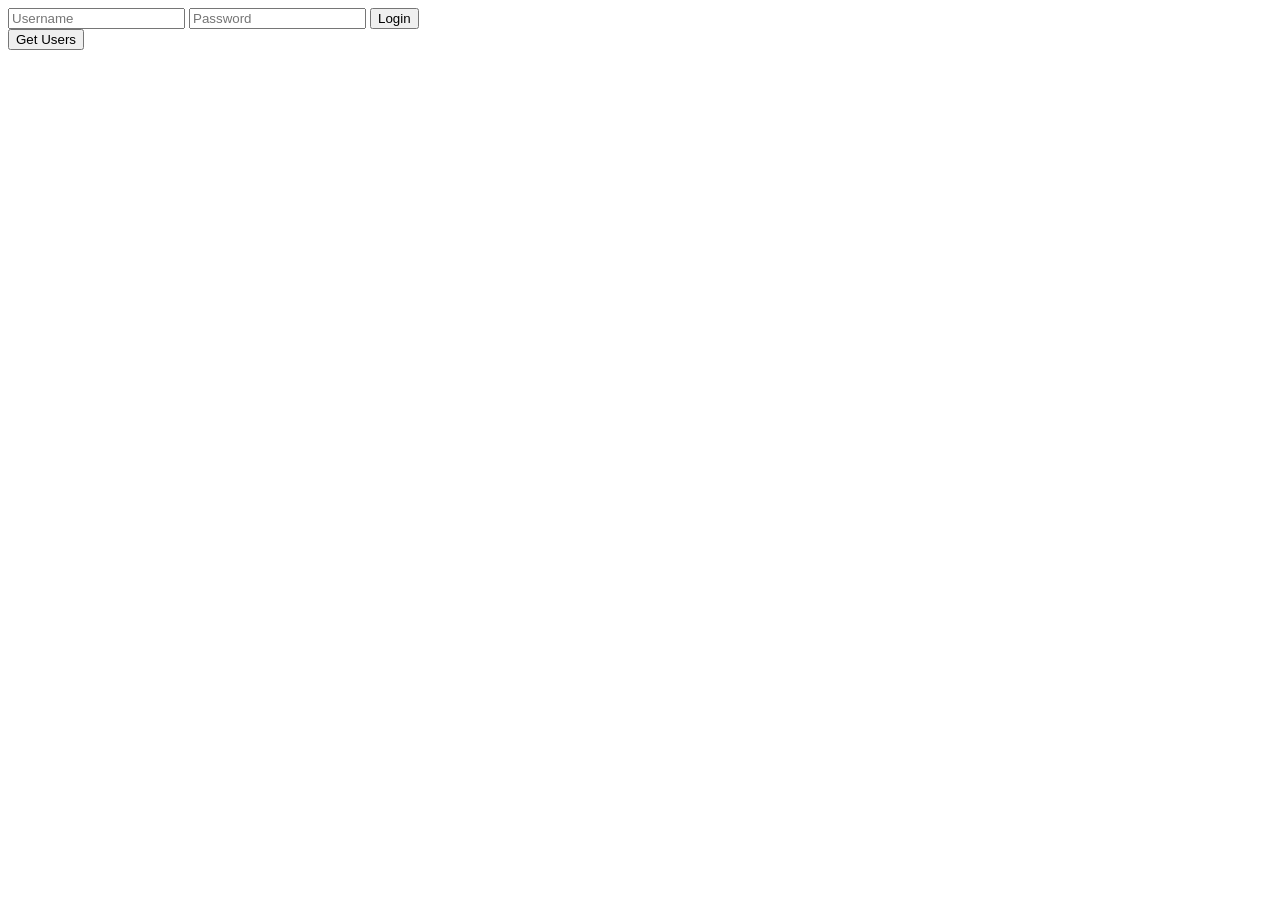
==== app/index.html @ 67435dae "First commit" ====
<!DOCTYPE html>
<html lang="it">
<head>
    <meta charset="UTF-8">
    <title>Login</title>
</head>
<body>

<form id="loginForm">
    <input type="text" id="username" placeholder="Username" required>
    <input type="password" id="password" placeholder="Password" required>
    <button type="submit">Login</button>
</form>

<button id="btn-users">Get Users</button>

<pre id="output"></pre>

<script src="app.js"></script>
</body>
</html>
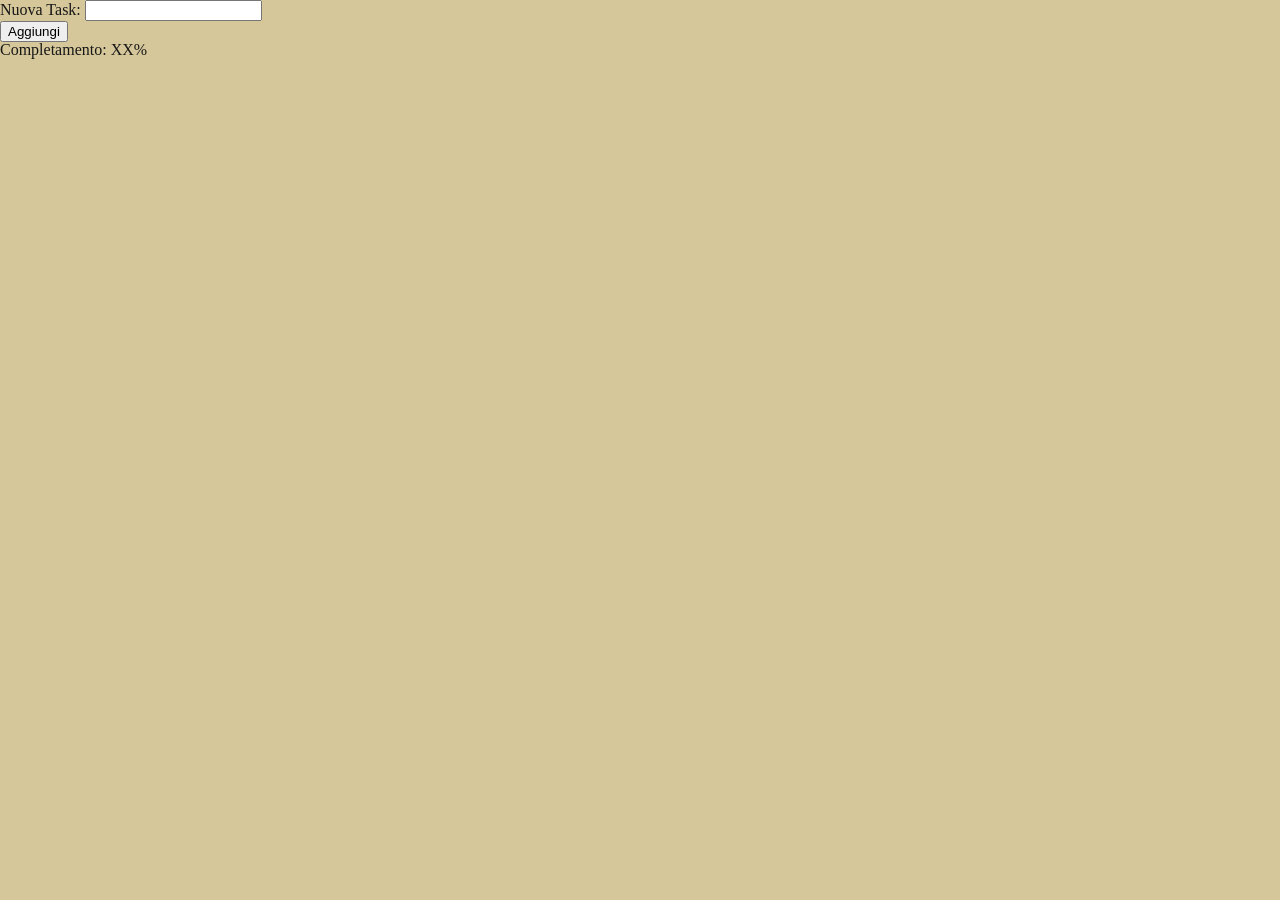
==== commit 13fd5f8b: "Inizio lavori index" ====
--- a/app/index.html
+++ b/app/index.html
@@ -4,17 +4,30 @@
     <meta charset="UTF-8">
     <title>Login</title>
 </head>
+
+<link rel="stylesheet" href="style.css">
 <body>
 
-<form id="loginForm">
-    <input type="text" id="username" placeholder="Username" required>
-    <input type="password" id="password" placeholder="Password" required>
-    <button type="submit">Login</button>
-</form>
-
-<button id="btn-users">Get Users</button>
-
-<pre id="output"></pre>
+<div class="contents">
+    <div class="task_form_con">
+        <form action="">
+            <input type="hidden" id="task_userId" value="">
+            <div class="form_row">
+                <label for="task_title">Nuova Task:</label>
+                <input type="text" id="task_title">
+            </div>
+            <div class="form_row">
+                <input type="submit" value="Aggiungi" id="task_submit">
+            </div>
+        </form>
+    </div>
+    <div class="task_list_con">
+        <div class="task_progressBar_con">
+            <h2>Completamento: XX%</h2>
+            <div class="task_progressBar"></div>
+        </div>
+    </div>
+</div>
 
 <script src="app.js"></script>
 </body>
--- a/app/style.css
+++ b/app/style.css
@@ -0,0 +1,101 @@
+@import url('https://fonts.googleapis.com/css2?family=Nunito:ital,wght@0,200..1000;1,200..1000&display=swap');
+
+/* --------------------------------------
+    RESET CSS
+-----------------------------------------
+*/
+
+html, body, div, span, applet, object, iframe,
+h1, h2, h3, h4, h5, h6, p, blockquote, pre,
+a, abbr, acronym, address, big, cite, code,
+del, dfn, em, img, ins, kbd, q, s, samp,
+small, strike, strong, sub, sup, tt, var,
+b, u, i, center,
+dl, dt, dd, ol, ul, li,
+fieldset, form, label, legend,
+table, caption, tbody, tfoot, thead, tr, th, td,
+article, aside, canvas, details, embed,
+figure, figcaption, footer, header, hgroup,
+menu, nav, output, ruby, section, summary,
+time, mark, audio, video {
+    margin: 0;
+    padding: 0;
+    border: 0;
+    font-size: 100%;
+    font: inherit;
+    vertical-align: baseline;
+}
+/* HTML5 display-role reset for older browsers */
+article, aside, details, figcaption, figure,
+footer, header, hgroup, menu, nav, section {
+    display: block;
+}
+body {
+    line-height: 1;
+}
+ol, ul {
+    list-style: none;
+}
+blockquote, q {
+    quotes: none;
+}
+blockquote:before, blockquote:after,
+q:before, q:after {
+    content: '';
+    content: none;
+}
+table {
+    border-collapse: collapse;
+    border-spacing: 0;
+}
+
+
+
+/* --------------------------------------
+    VARIABILI GLOBALI
+-----------------------------------------
+*/
+
+:root {
+    --background: #F6E7BC;
+    --background-dark: #d5c79a;
+    --accent-darkest: #0B2D72;
+    --accent-dark: #0992C2;
+    --accent: #0AC4E0;
+    --text-color: #171717;
+}
+
+* {
+    transition: all ease 0.1s;
+}
+
+.nunito_regular {
+    font-family: "Nunito", sans-serif;
+    font-optical-sizing: auto;
+    font-weight: 500;
+    font-style: normal;
+}
+
+.nunito_bold {
+    font-family: "Nunito", sans-serif;
+    font-optical-sizing: auto;
+    font-weight: 700;
+    font-style: normal;
+}
+
+body {
+    background-color: var(--background-dark);
+    background-repeat: no-repeat;
+    background-size: auto;
+    color: var(--text-color);
+    min-height: 100vh;
+}
+
+.visible {
+    display: flex;
+}
+
+.hidden {
+    display: none;
+    pointer-events: none;
+}
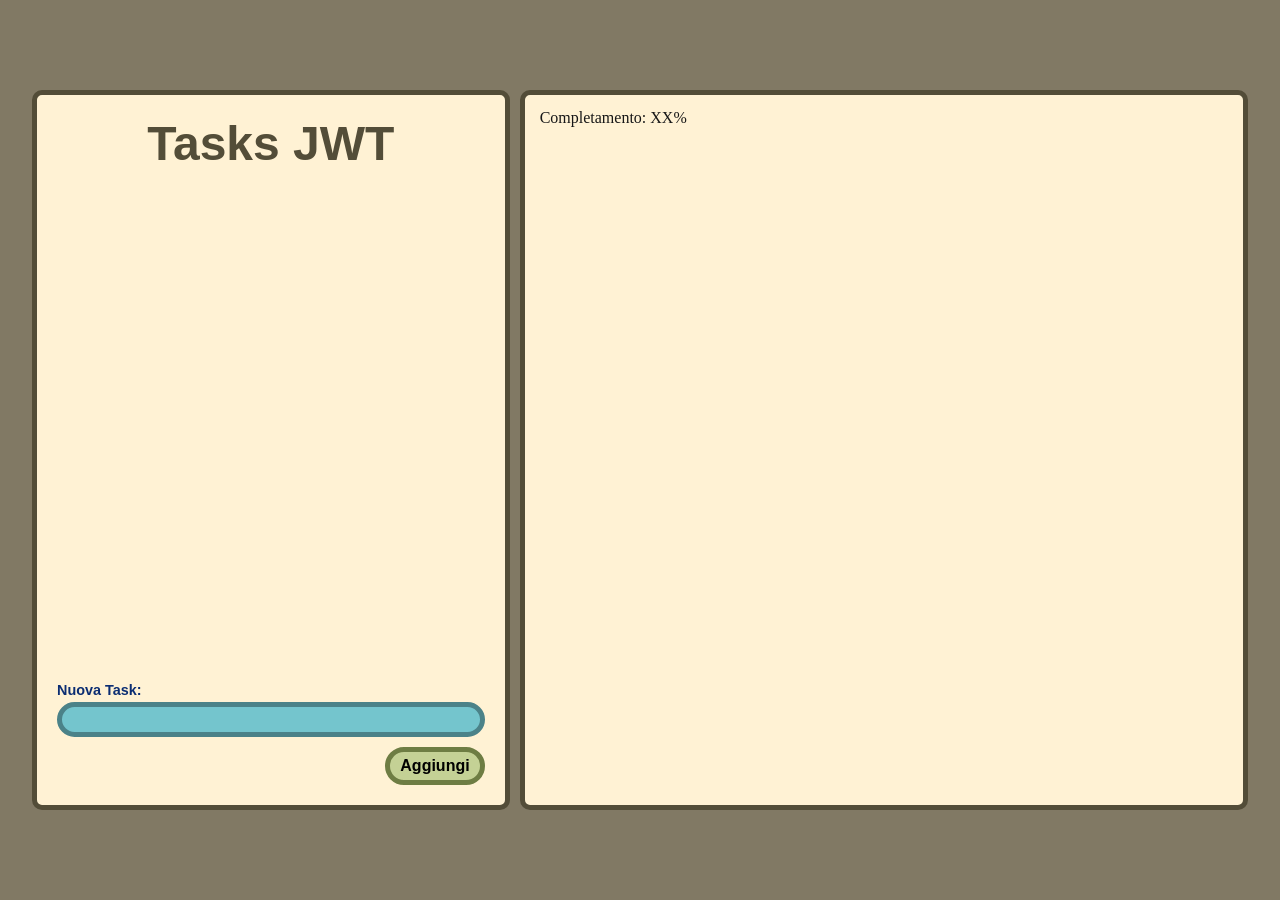
==== commit c12a5b3b: "grafica index" ====
--- a/app/index.html
+++ b/app/index.html
@@ -7,28 +7,38 @@
 
 <link rel="stylesheet" href="style.css">
 <body>
+<div class="contents">
 
-<div class="contents">
-    <div class="task_form_con">
-        <form action="">
-            <input type="hidden" id="task_userId" value="">
-            <div class="form_row">
-                <label for="task_title">Nuova Task:</label>
-                <input type="text" id="task_title">
+
+    <div class="task_main_con">
+        <div class="task_side_con task_side_con_l">
+            <div class="header">
+                <h1 class="main_title nunito_bold">Tasks JWT</h1>
             </div>
-            <div class="form_row">
-                <input type="submit" value="Aggiungi" id="task_submit">
+
+            <form action="" class="task_form_con">
+                <input type="hidden" id="task_userId" value="">
+                <div class="form_row">
+                    <label for="task_title" class="task_title nunito_bold">Nuova Task:</label>
+                    <input class="task_form_input" type="text" id="task_title">
+                </div>
+                <div class="form_row form_row_btn">
+                    <input class="button nunito_bold" type="submit" value="Aggiungi" id="task_submit">
+                </div>
+            </form>
+        </div>
+        <div class="task_side_con task_side_con_r ">
+            <div class="task_progressBar_con">
+                <h2>Completamento: XX%</h2>
+                <div class="task_progressBar"></div>
             </div>
-        </form>
-    </div>
-    <div class="task_list_con">
-        <div class="task_progressBar_con">
-            <h2>Completamento: XX%</h2>
-            <div class="task_progressBar"></div>
         </div>
     </div>
 </div>
 
+
+
+
 <script src="app.js"></script>
 </body>
 </html>
--- a/app/style.css
+++ b/app/style.css
@@ -54,15 +54,37 @@
 /* --------------------------------------
     VARIABILI GLOBALI
 -----------------------------------------
-*/
 
 :root {
     --background: #F6E7BC;
+    --background-ligthest: #fff6ee;
+    --background-ligth: #fff2d4;
+    --background-ligth-border: #c6bfa4;
     --background-dark: #d5c79a;
     --accent-darkest: #0B2D72;
-    --accent-dark: #0992C2;
+    --accent-dark: #154351;
     --accent: #0AC4E0;
+    --accent-soft: #74c5cd;
+    --accent-soft-border: #4b8288;
     --text-color: #171717;
+}
+*/
+
+:root {
+    --background: #F6E7BC;
+    --background-ligthest: #fff6ee;
+    --background-ligth: #fff2d4;
+    --background-ligth-border: #534d38;
+    --background-dark: #d5c79a;
+    --background-darkest: #817964;
+    --accent-darkest: #0B2D72;
+    --accent-dark: #154351;
+    --accent: #0AC4E0;
+    --accent-soft: #74c5cd;
+    --accent-soft-border: #4b8288;
+    --text-color: #171717;
+    --confirm-soft: #c4d195;
+    --confirm-soft-border: #6e7d43 ;
 }
 
 * {
@@ -84,11 +106,24 @@
 }
 
 body {
-    background-color: var(--background-dark);
-    background-repeat: no-repeat;
-    background-size: auto;
+    padding: 8px;
+    background-color: var(--background-darkest);
     color: var(--text-color);
-    min-height: 100vh;
+    max-width: 100vw;
+}
+
+.contents {
+    position: absolute;
+    display: flex;
+    flex-direction: column;
+    width: 95%;
+    height: 100%;
+    top: 50%;
+    left: 50%;
+    transform: translate(-50%, -50%);
+    transform-origin: top left;
+    justify-content: center;
+    align-items: stretch;
 }
 
 .visible {
@@ -99,3 +134,89 @@
     display: none;
     pointer-events: none;
 }
+
+
+/* --------------------------------------
+    PAGINA PRINCIPALE
+-----------------------------------------
+*/
+
+.task_main_con {
+    display: flex;
+    flex-direction: row;
+    justify-content: center;
+    gap: 10px;
+    align-items: stretch;
+    height: 80%;
+}
+
+.task_side_con {
+    background-color: var(--background-ligth);
+    padding: 15px;
+    border: var(--background-ligth-border) 5px solid;
+    border-radius: 10px;
+}
+
+.task_side_con_l {
+    flex-grow: 0.5;
+    display: flex;
+    flex-direction: column;
+    align-items: stretch;
+    justify-content: space-between;
+    padding: 20px;
+}
+
+.task_side_con_r {
+    flex-grow: 1.5;
+}
+
+.task_form_con {
+    display: flex;
+    flex-direction: column;
+    gap: 10px;
+    align-items: stretch;
+}
+
+.form_row {
+    display: flex;
+    flex-direction: column;
+    gap: 5px;
+}
+
+.form_row_btn {
+    display: flex;
+    flex-direction: row;
+    justify-content: end;
+}
+
+.task_title {
+    font-size: 0.9rem;
+    color: var(--accent-darkest);
+}
+
+.task_form_input {
+    border: var(--accent-soft-border) 5px solid;
+    background-color: var(--accent-soft);
+    padding: 5px;
+    border-radius: 25px;
+}
+
+.button {
+    border: var(--confirm-soft-border) 5px solid;
+    background-color: var(--confirm-soft);
+    padding: 5px 10px;
+    border-radius: 25px;
+    font-size: 1rem;
+}
+
+.header {
+    color: var(--background-ligth-border);
+    width: 100%;
+    text-align: center;
+    margin-top: 5px;
+    margin-bottom: 30px;
+}
+
+.main_title {
+    font-size: 3rem;
+}
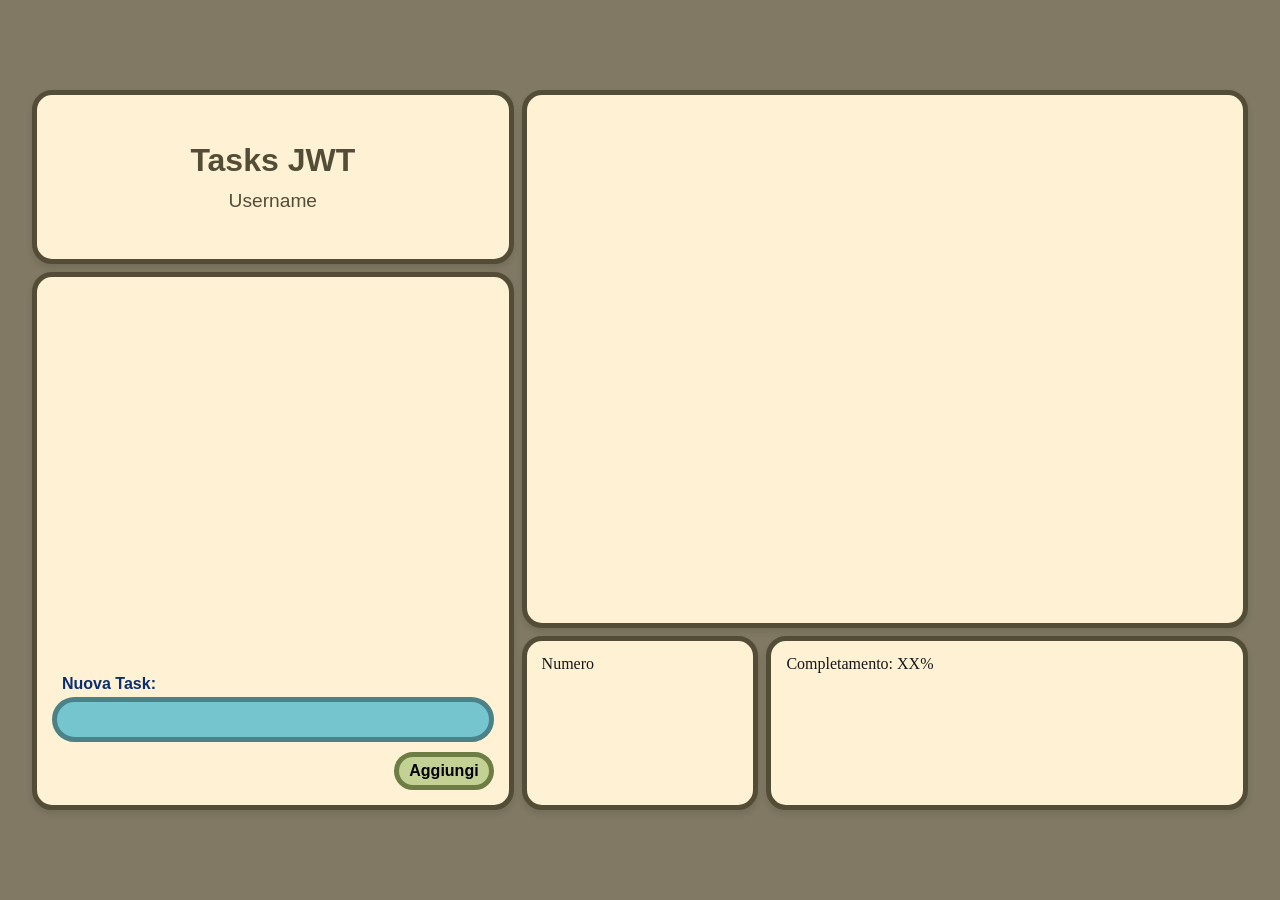
==== commit 9397738b: "grafica index" ====
--- a/app/index.html
+++ b/app/index.html
@@ -9,7 +9,51 @@
 <body>
 <div class="contents">
 
+    <div class="task_main_con">
 
+        <div class="task_side_con task_side_con_1">
+            <div class="header">
+                <h1 class="main_title nunito_bold">Tasks JWT</h1>
+                <p class="main_username nunito_regular">Username</p>
+            </div>
+        </div>
+
+        <div class="task_side_con task_side_con_2">
+            <div class="task_side_con_2_con">
+                <div class="task_form_other"></div>
+                <form action="" class="task_form_con">
+                    <input type="hidden" id="task_userId" value="">
+                    <div class="form_row">
+                        <label for="task_title" class="task_title nunito_bold">Nuova Task:</label>
+                        <input class="task_form_input" type="text" id="task_title">
+                    </div>
+                    <div class="form_row form_row_btn">
+                        <input class="button nunito_bold" type="submit" value="Aggiungi" id="task_submit">
+                    </div>
+                </form>
+            </div>
+        </div>
+
+        <div class="task_side_con task_side_con_3">
+            Numero
+        </div>
+
+
+        <div class="task_side_con task_side_con_4">
+            <div class="task_progressBar_con">
+                <h2>Completamento: XX%</h2>
+                <div class="task_progressBar"></div>
+            </div>
+        </div>
+
+        <div class="task_side_con task_side_con_5">
+
+        </div>
+    </div>
+</div>
+
+
+    <!--
     <div class="task_main_con">
         <div class="task_side_con task_side_con_l">
             <div class="header">
@@ -34,6 +78,7 @@
             </div>
         </div>
     </div>
+    -->
 </div>
 
 
--- a/app/style.css
+++ b/app/style.css
@@ -140,7 +140,7 @@
     PAGINA PRINCIPALE
 -----------------------------------------
 */
-
+/*
 .task_main_con {
     display: flex;
     flex-direction: row;
@@ -148,22 +148,70 @@
     gap: 10px;
     align-items: stretch;
     height: 80%;
-}
+} */
+
+
+.task_main_con {
+    display: grid;
+    grid-template-columns: repeat(5, 1fr);
+    grid-template-rows: repeat(4, 1fr);
+    gap: 8px;
+    height: 80%;
+}
+
+.task_side_con_1 {
+    grid-column: span 2 / span 2;
+}
+
+.task_side_con_2 {
+    grid-column: span 2 / span 2;
+    grid-row: span 3 / span 3;
+    grid-column-start: 1;
+    grid-row-start: 2;
+}
+
+.task_side_con_3 {
+    grid-column-start: 3;
+    grid-row-start: 4;
+}
+
+.task_side_con_4 {
+    grid-column: span 2 / span 2;
+    grid-column-start: 4;
+    grid-row-start: 4;
+}
+
+.task_side_con_5 {
+    grid-column: span 3 / span 3;
+    grid-row: span 3 / span 3;
+    grid-column-start: 3;
+    grid-row-start: 1;
+}
+
+
+
 
 .task_side_con {
     background-color: var(--background-ligth);
     padding: 15px;
     border: var(--background-ligth-border) 5px solid;
-    border-radius: 10px;
-}
-
-.task_side_con_l {
-    flex-grow: 0.5;
-    display: flex;
-    flex-direction: column;
-    align-items: stretch;
+    border-radius: 20px;
+    box-shadow: 0 4px 6px rgba(43, 38, 24, 0.15);
+}
+
+.task_side_con:hover {
+    scale: 1.01;
+}
+
+.task_side_con:active {
+    scale: 0.99;
+}
+
+.task_side_con_2_con {
+    display: flex;
+    height: 100%;
+    flex-direction: column;
     justify-content: space-between;
-    padding: 20px;
 }
 
 .task_side_con_r {
@@ -175,6 +223,7 @@
     flex-direction: column;
     gap: 10px;
     align-items: stretch;
+    justify-content: center;
 }
 
 .form_row {
@@ -190,14 +239,15 @@
 }
 
 .task_title {
-    font-size: 0.9rem;
+    margin-left: 10px;
+    font-size: 1rem;
     color: var(--accent-darkest);
 }
 
 .task_form_input {
     border: var(--accent-soft-border) 5px solid;
     background-color: var(--accent-soft);
-    padding: 5px;
+    padding: 10px 5px;
     border-radius: 25px;
 }
 
@@ -209,14 +259,31 @@
     font-size: 1rem;
 }
 
+.button:hover {
+    filter: brightness(0.9);
+    scale: 1.02;
+}
+
+.button:active {
+    filter: brightness(0.7);
+    scale: 0.9;
+}
+
 .header {
     color: var(--background-ligth-border);
     width: 100%;
-    text-align: center;
-    margin-top: 5px;
-    margin-bottom: 30px;
+    height: 100%;
+    display: flex;
+    flex-direction: column;
+    align-items: center;
+    justify-content: center;
+    gap: 15px;
 }
 
 .main_title {
-    font-size: 3rem;
+    font-size: 2rem;
+}
+
+.main_username {
+    font-size: 1.2rem;
 }
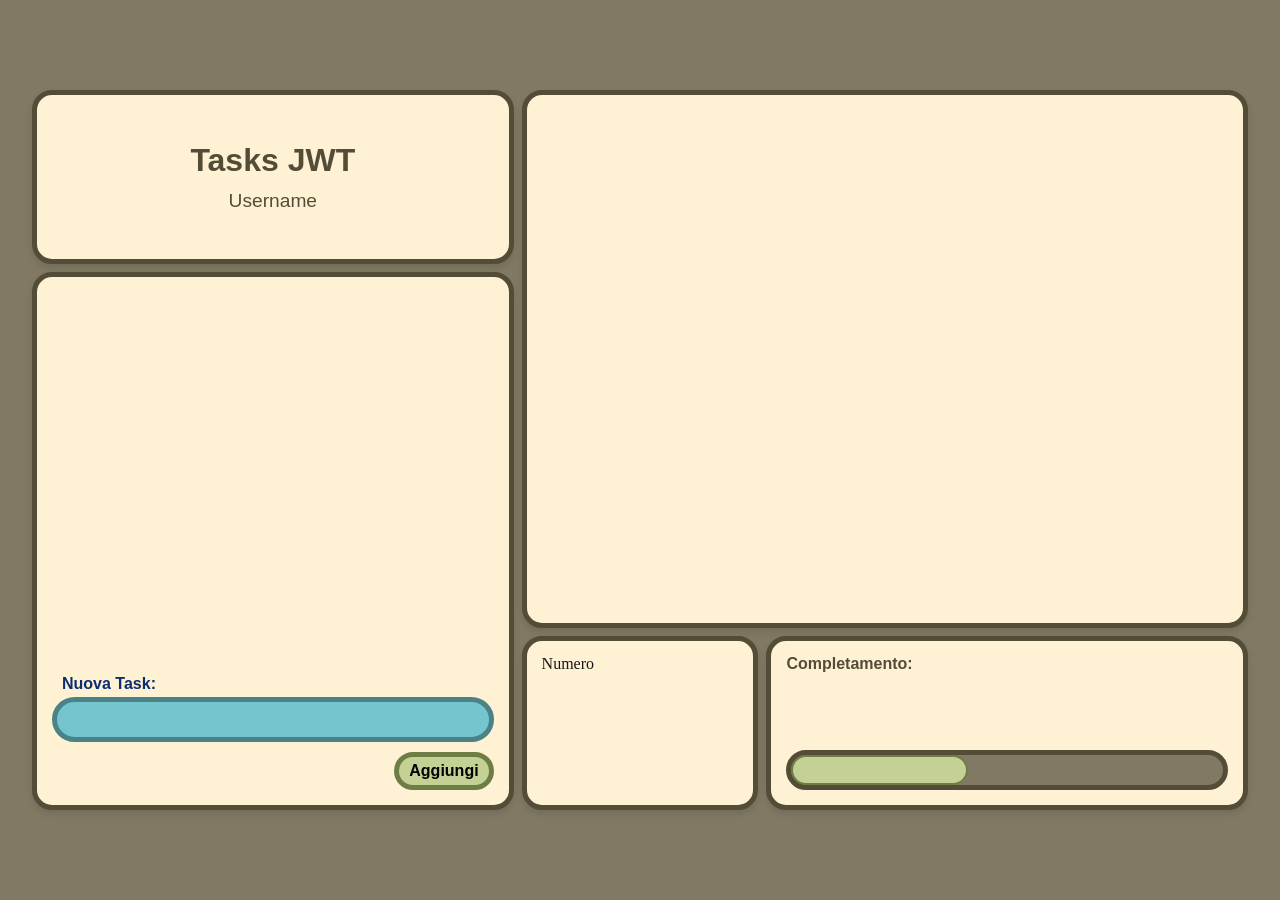
==== commit 1811b79e: "grafica index" ====
--- a/app/index.html
+++ b/app/index.html
@@ -25,7 +25,7 @@
                     <input type="hidden" id="task_userId" value="">
                     <div class="form_row">
                         <label for="task_title" class="task_title nunito_bold">Nuova Task:</label>
-                        <input class="task_form_input" type="text" id="task_title">
+                        <input class="task_form_input" type="text" id="task_title" required>
                     </div>
                     <div class="form_row form_row_btn">
                         <input class="button nunito_bold" type="submit" value="Aggiungi" id="task_submit">
@@ -41,8 +41,10 @@
 
         <div class="task_side_con task_side_con_4">
             <div class="task_progressBar_con">
-                <h2>Completamento: XX%</h2>
-                <div class="task_progressBar"></div>
+                <h2 class="section_subTitle nunito_bold">Completamento:</h2>
+                <div class="task_progressBar">
+                    <div class="task_progressBar_filler"></div>
+                </div>
             </div>
         </div>
 
--- a/app/style.css
+++ b/app/style.css
@@ -284,6 +284,42 @@
     font-size: 2rem;
 }
 
+.section_title {
+    font-size: 1.5rem;
+    color: var(--background-ligth-border);
+}
+
+.section_subTitle {
+    font-size: 1rem;
+    color: var(--background-ligth-border);
+}
+
 .main_username {
     font-size: 1.2rem;
+}
+
+.task_progressBar_con {
+    height: 100%;
+    align-items: stretch;
+    width: 100%;
+    display: flex;
+    flex-direction: column;
+    justify-content: space-between;
+}
+
+.task_progressBar {
+    height: 30px;
+    border-radius: 50px;
+    border: 5px solid var(--background-ligth-border);
+    background-color: var(--background-darkest);
+    display: flex;
+    flex-direction: column;
+}
+
+.task_progressBar_filler {
+    height: 100%;
+    width: 40%;
+    border-radius: 50px;
+    border: 2px solid var(--confirm-soft-border);
+    background-color: var(--confirm-soft);
 }
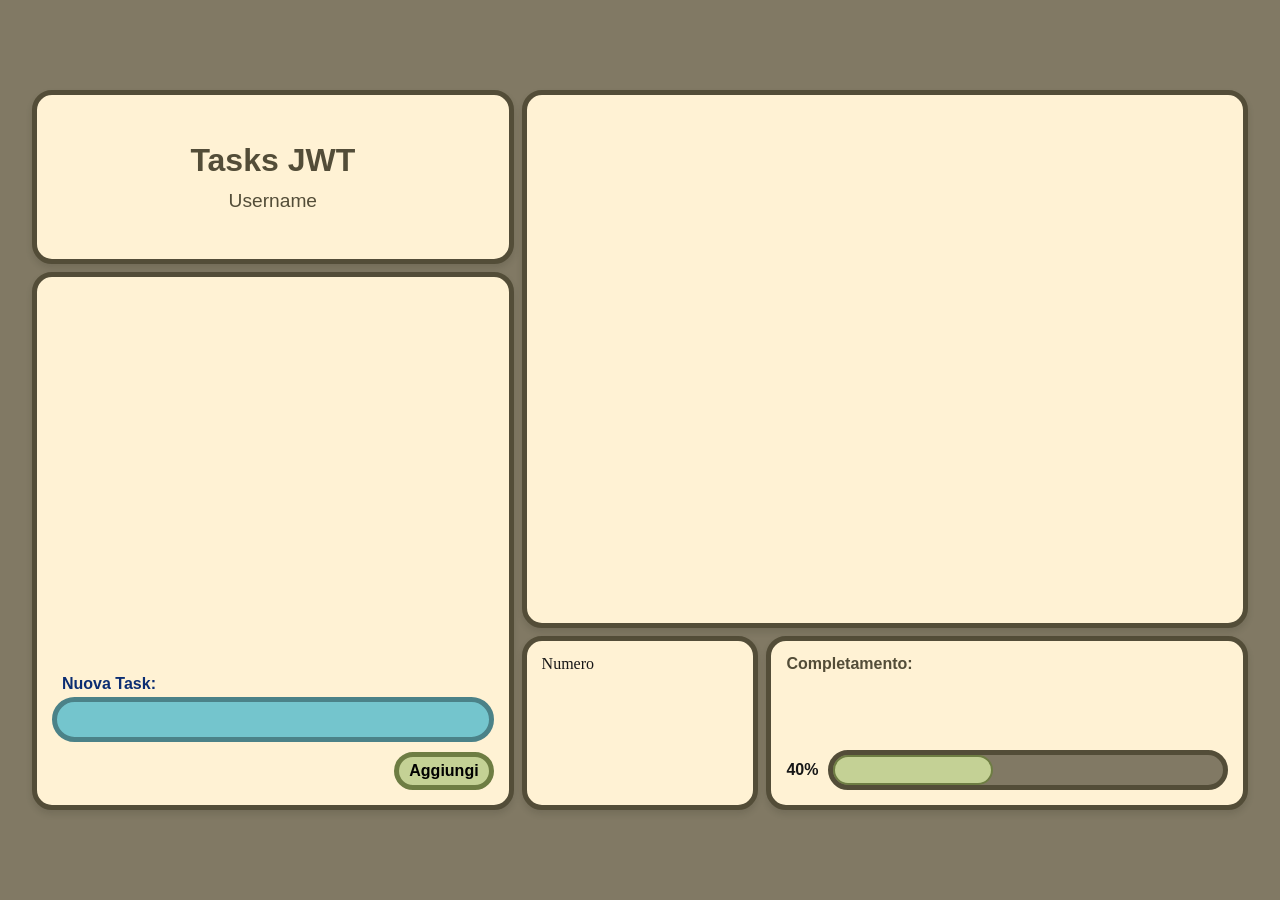
==== commit bccb28e7: "grafica index" ====
--- a/app/index.html
+++ b/app/index.html
@@ -42,9 +42,13 @@
         <div class="task_side_con task_side_con_4">
             <div class="task_progressBar_con">
                 <h2 class="section_subTitle nunito_bold">Completamento:</h2>
-                <div class="task_progressBar">
-                    <div class="task_progressBar_filler"></div>
+                <div class="task_progressBar_con_row">
+                    <h1 class="nunito_bold">40%</h1>
+                    <div class="task_progressBar">
+                        <div class="task_progressBar_filler"></div>
+                    </div>
                 </div>
+
             </div>
         </div>
 
--- a/app/style.css
+++ b/app/style.css
@@ -314,6 +314,15 @@
     background-color: var(--background-darkest);
     display: flex;
     flex-direction: column;
+    width: 100%;
+}
+
+.task_progressBar_con_row {
+    display: flex;
+    flex-direction: row;
+    width: 100%;
+    gap: 10px;
+    align-items: center;
 }
 
 .task_progressBar_filler {
